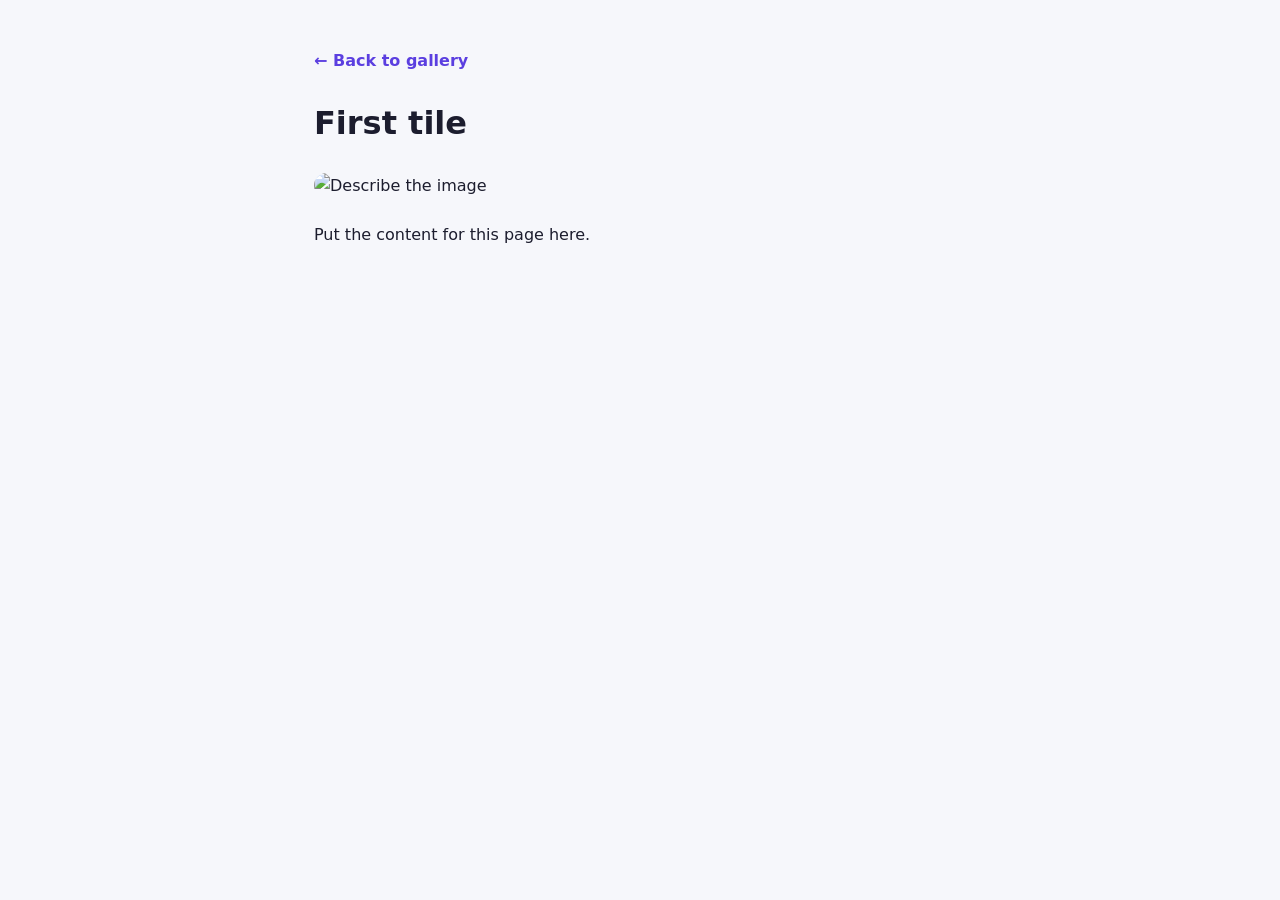
==== page-1.html @ b62317a8 "first test" ====
<!DOCTYPE html>
<html lang="en">
<head>
  <meta charset="UTF-8">
  <meta name="viewport" content="width=device-width, initial-scale=1.0">
  <title>First tile</title>
  <!-- Same stylesheet as the main page, so it looks consistent -->
  <link rel="stylesheet" href="css/style.css">
</head>
<body>

  <main class="content-page">
    <!-- A link back to the main page -->
    <a class="back-link" href="index.html">&larr; Back to gallery</a>

    <h1>First tile</h1>
    <img src="images/tile1-hover.jpg" alt="Describe the image">
    <p>Put the content for this page here.</p>
  </main>

</body>
</html>
---- css/style.css ----
/* ---------- Basics ---------- */
* {
  box-sizing: border-box;
  margin: 0;
  padding: 0;
}

body {
  font-family: system-ui, -apple-system, "Segoe UI", Roboto, sans-serif;
  background: #f6f7fb;
  color: #1c1d2e;
  line-height: 1.6;
}

a {
  color: inherit;
  text-decoration: none;
}

img {
  max-width: 100%;
  display: block;
}

.page-header {
  text-align: center;
  padding: 3rem 1rem 1.5rem;
}

.page-header p {
  color: #6b6e8a;
}


/* ---------- The grid of tiles ----------
   Fits as many 220px+ columns as the screen allows:
   4 across on a laptop, 2 on a tablet, 1 on a small phone. */
.gallery {
  display: grid;
  grid-template-columns: repeat(auto-fit, minmax(220px, 1fr));
  gap: 1.5rem;
  max-width: 1000px;
  margin: 0 auto;
  padding: 1.5rem;
}


/* ---------- One tile ----------
   The trick: both images are stacked on top of each other
   (position: absolute, same size). Only one is visible at a time. */
.tile {
  position: relative;
  display: block;
  aspect-ratio: 1 / 1;      /* keeps the tile square */
  border-radius: 18px;
  overflow: hidden;         /* hides anything growing outside the tile */
  background: #ddd;
  box-shadow: 0 4px 14px rgba(0, 0, 0, 0.12);
  transition: transform 0.3s, box-shadow 0.3s;
}

/* The whole tile lifts a little on hover */
.tile:hover,
.tile:focus-visible {
  transform: translateY(-6px);
  box-shadow: 0 14px 28px rgba(0, 0, 0, 0.2);
}

/* Both images: stacked, filling the tile.
   "transition" makes changes to opacity/transform smooth. */
.tile img {
  position: absolute;
  inset: 0;
  width: 100%;
  height: 100%;
  object-fit: cover;        /* fills the tile without stretching */
  transition: opacity 0.5s ease, transform 0.5s ease;
}

/* The hover image starts invisible, bigger and tilted */
.tile .img-hover {
  opacity: 0;
  transform: scale(1.15) rotate(-4deg);
}

/* ON HOVER: hover image fades in and settles,
   default image fades out. ":focus-visible" does the same
   for keyboard users who tab onto the tile. */
.tile:hover .img-hover,
.tile:focus-visible .img-hover {
  opacity: 1;
  transform: scale(1) rotate(0deg);
}

.tile:hover .img-default,
.tile:focus-visible .img-default {
  opacity: 0;
  transform: scale(0.9);
}


/* ---------- The label that slides up ---------- */
.label {
  position: absolute;
  left: 0;
  right: 0;
  bottom: 0;
  padding: 0.8rem 1rem;
  color: #fff;
  font-weight: 600;
  background: linear-gradient(transparent, rgba(0, 0, 0, 0.65));
  transform: translateY(100%);   /* pushed below the tile = hidden */
  transition: transform 0.4s ease;
}

.tile:hover .label,
.tile:focus-visible .label {
  transform: translateY(0);      /* slides into view */
}


/* ---------- The pages you open by clicking ---------- */
.content-page {
  max-width: 700px;
  margin: 0 auto;
  padding: 3rem 1.5rem;
  animation: page-in 0.6s ease-out both;   /* fades in when opened */
}

.content-page h1 {
  margin: 1.5rem 0 1rem;
}

.content-page img {
  border-radius: 18px;
  margin: 1.5rem 0;
  max-width: 320px;
}

.back-link {
  display: inline-block;
  color: #5b3fe0;
  font-weight: 600;
  transition: transform 0.2s;
}

.back-link:hover {
  transform: translateX(-4px);
}

@keyframes page-in {
  from { opacity: 0; transform: translateY(20px); }
  to   { opacity: 1; transform: translateY(0); }
}


/* ---------- Respect "reduce motion" settings ---------- */
@media (prefers-reduced-motion: reduce) {
  *, *::before, *::after {
    animation: none !important;
    transition: none !important;
  }
}
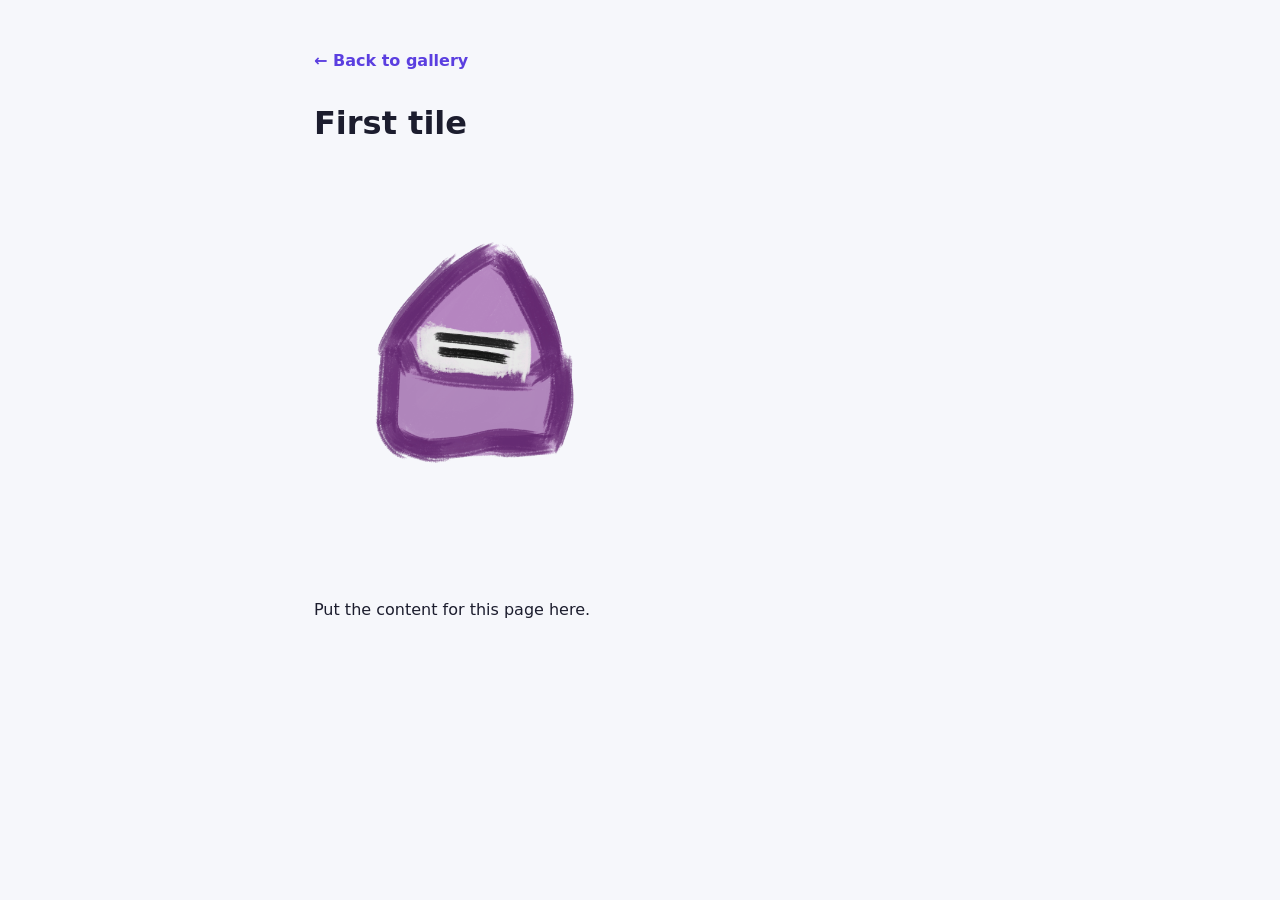
==== commit ddd33aa4: "test 4" ====
--- a/page-1.html
+++ b/page-1.html
@@ -14,7 +14,7 @@
     <a class="back-link" href="index.html">&larr; Back to gallery</a>
 
     <h1>First tile</h1>
-    <img src="images/tile1-hover.jpg" alt="Describe the image">
+    <img src="assets/images/tile1-hover.png" alt="Describe the image">
     <p>Put the content for this page here.</p>
   </main>
 
